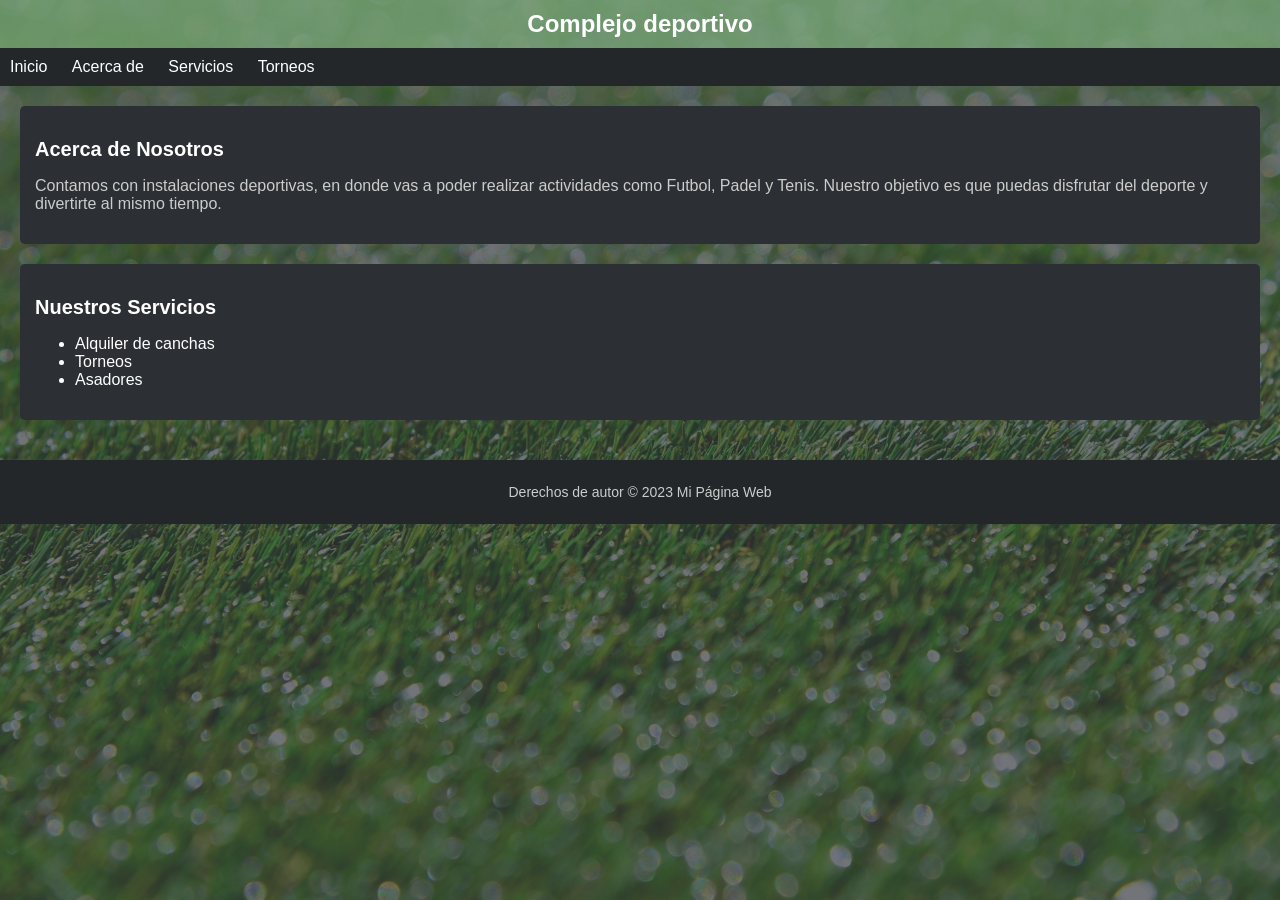
==== templates/index.html @ 11a2f73a "modif pag principal se agrego favicon, parrafo acerca de nosotros y servicios" ====
<!DOCTYPE html>
<html lang="es">
<head>
    <meta charset="UTF-8">
    <meta name="viewport" content="width=device-width, initial-scale=1.0">
    <title>PROYECTO CODO a CODO</title>
    <link rel="stylesheet" href="../styles/torneos.css">
    <link rel="shortcut icon" href="../img/torneo-favicon.ico" type="image/x-icon">
</head>
<body>
    <header>
        <h1>Complejo deportivo</h1>
    </header>
    
    <nav>
        <ul>
            <li><a href="#">Inicio</a></li>
            <li><a href="#">Acerca de</a></li>
            <li><a href="#">Servicios</a></li>
            <li><a href="./torneos.html">Torneos</a></li>
        </ul>
    </nav>
    
    <main>
        




        <section>
            <h2>Acerca de Nosotros</h2>
            <p> Contamos con instalaciones deportivas, en donde vas a poder realizar actividades como Futbol, Padel y Tenis. 
                Nuestro objetivo es que puedas disfrutar del deporte y divertirte al mismo tiempo.</p>
        </section>
        
        <section>
            <h2>Nuestros Servicios</h2>
            <ul>
                <li>Alquiler de canchas</li>
                <li>Torneos</li>
                <li>Asadores</li>
            </ul>
        </section>
    </main>
    
    <footer>
        <p>Derechos de autor &copy; 2023 Mi Página Web</p>
    </footer>
    
</body>
</html>
---- styles/torneos.css ----
body::before {
    content: "";
    background-image: url(../img/pasto_sintetico.jpg);
    background-size: cover;
    background-repeat: no-repeat;
    background-attachment: fixed;
    background-position: center center;
    opacity: 0.3;
    position: fixed;
    top: 0;
    left: 0;
    width: 100%;
    height: 100%;
    z-index: -1;
}
body {
    font-family: Arial, sans-serif;
    background-color: #36393f;
    color: #fff;
    margin: 0;
    padding: 0;
    position: relative;
    
}
/*Imágenes medianas*/
.div_img_medianas {
    background-color: transparent;
    display: grid;
    grid-template-columns: repeat(3, 1fr);
    grid-gap: 10px;
    justify-items: center;
    flex-wrap: wrap;
}    

.img_medianas {
    
    height:30vw;
    width: 20vw;
    border-radius: 5%;
    box-shadow: 5px 5px 10px rgba(0, 0, 0, 0.5);
    
}

.img_medianas:hover{
    transform: scale(1.1)


}

/* Estilo del encabezado */
header {
    background-color: #83b8839d;
    padding: 10px;
    text-align: center;
}

header h1 {
    font-size: 24px;
    margin: 0;
    color: #fff;
}

/* Estilo de la barra de navegación */
nav {
    background-color: #23272a;
    padding: 10px;
}

nav ul {
    list-style-type: none;
    margin: 0;
    padding: 0;
}

nav ul li {
    display: inline;
    margin-right: 20px;
}

nav ul li a {
    text-decoration: none;
    color: #fff;
}

/* Estilo de la sección principal */
main {
    padding: 20px;
}

section {
    background-color: #2c2f33;
    padding: 15px;
    margin-bottom: 20px;
    border-radius: 5px;
}

h2 {
    font-size: 20px;
    color: #fff;
}

p {
    font-size: 16px;
    color: #ccc;
}

/* Estilo del pie de página */
footer {
    background-color: #23272a;
    padding: 10px;
    text-align: center;
}

footer p {
    font-size: 14px;
    color: #ccc;
}

/* Estilo de enlaces */
a {
    color: #91e968;
    text-decoration: none;
}

a:hover {
    text-decoration: underline;
    color:#e7b920;
}

@media screen and (max-width: 500px) {
    .div_img_medianas {
        background-color: transparent;
        display: grid;
        grid-template-columns: repeat(1, 1fr);
        grid-gap: 10px;
        justify-items: center;
        flex-wrap: wrap;
    }    
    
    .img_medianas {
        
        height:30vw;
        width: 20vw;
        border-radius: 5%;
        box-shadow: 5px 5px 10px rgba(0, 0, 0, 0.5);
        
    }


}

@media screen and (min-width: 768px) and (max-width: 1023px) {
    

}
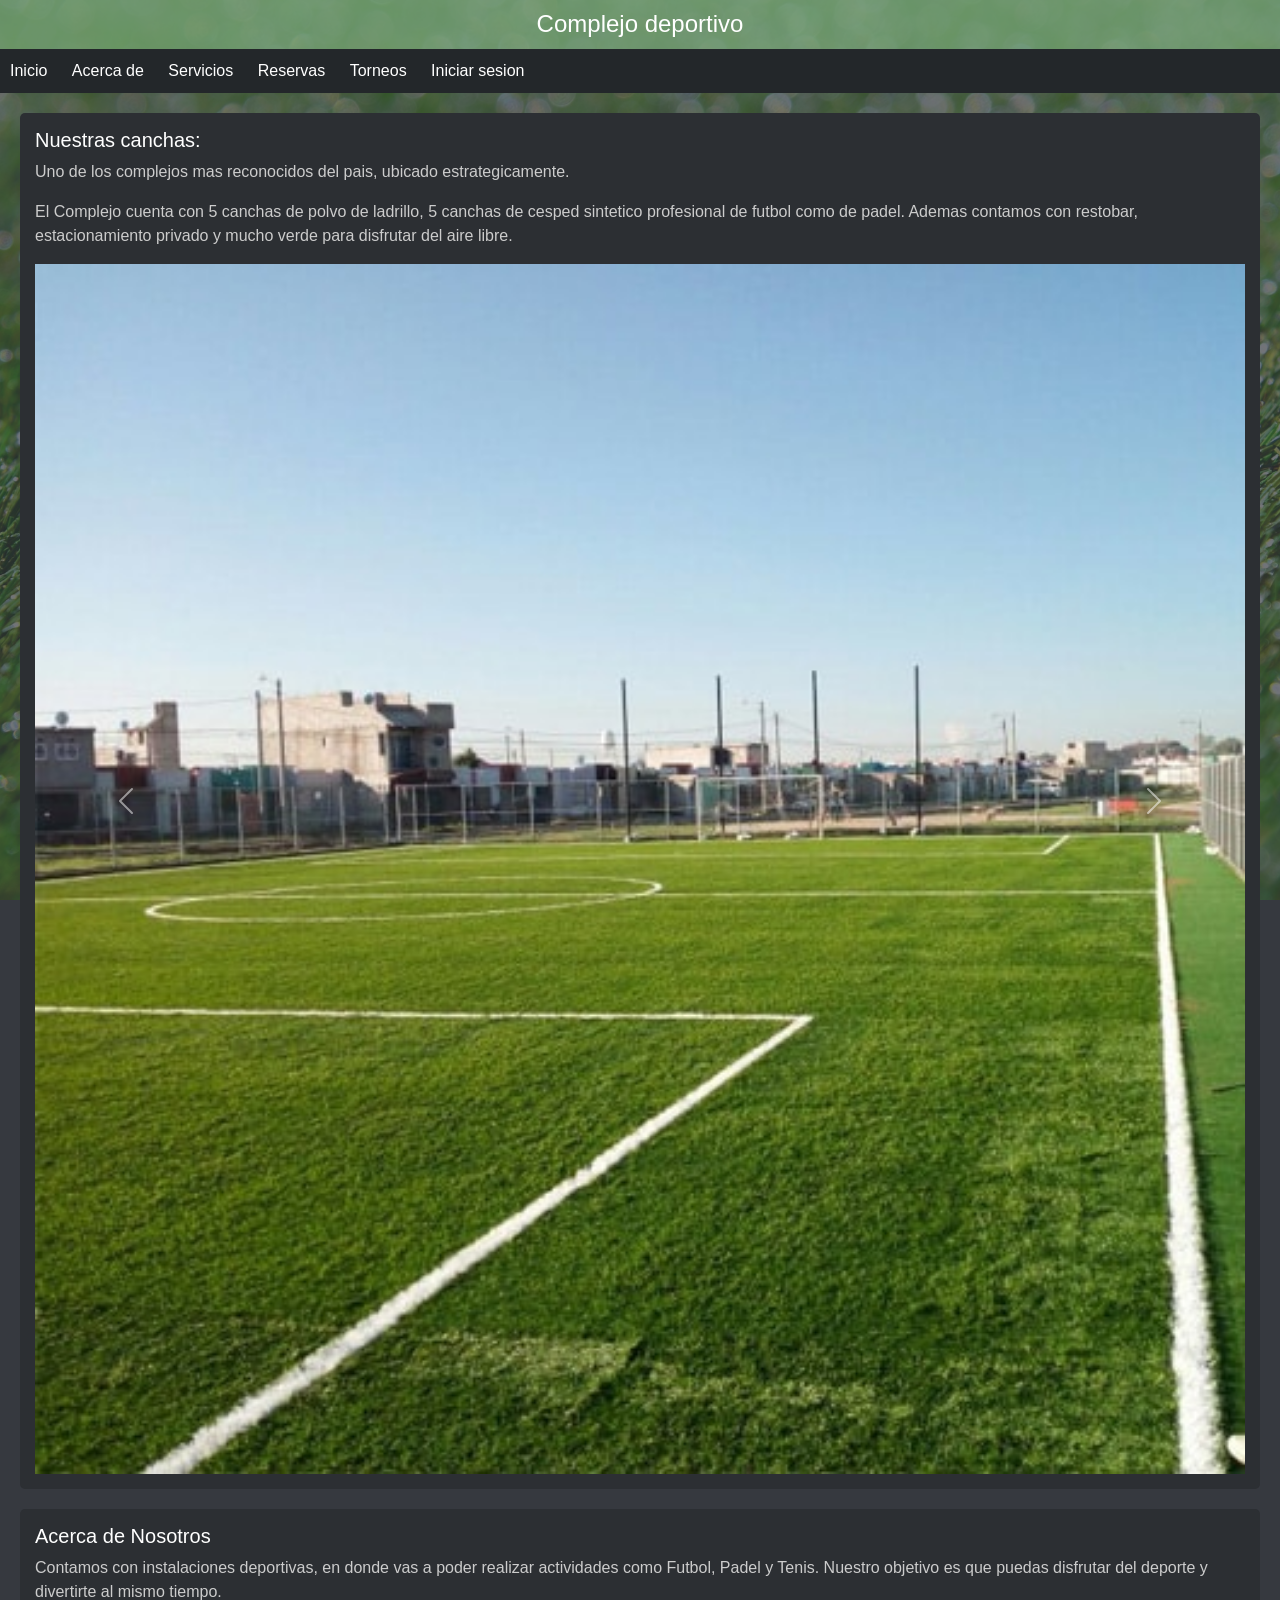
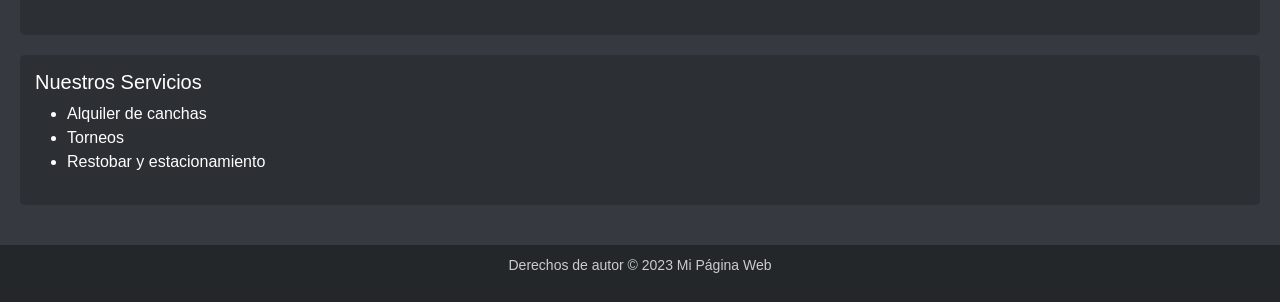
==== commit 66870350: "Carrusel de img Incorporacion de un carrusel de img en la pag de inicio" ====
--- a/templates/index.html
+++ b/templates/index.html
@@ -4,12 +4,15 @@
     <meta charset="UTF-8">
     <meta name="viewport" content="width=device-width, initial-scale=1.0">
     <title>PROYECTO CODO a CODO</title>
+    <!--Enlazar CSS de bootstrap-->
+    <link href="https://cdn.jsdelivr.net/npm/bootstrap@5.3.2/dist/css/bootstrap.min.css" rel="stylesheet" integrity="sha384-T3c6CoIi6uLrA9TneNEoa7RxnatzjcDSCmG1MXxSR1GAsXEV/Dwwykc2MPK8M2HN" crossorigin="anonymous">
     <link rel="stylesheet" href="../styles/torneos.css">
     <link rel="shortcut icon" href="../img/torneo-favicon.ico" type="image/x-icon">
 </head>
 <body>
     <header>
         <h1>Complejo deportivo</h1>
+
     </header>
     
     <nav>
@@ -17,14 +20,47 @@
             <li><a href="#">Inicio</a></li>
             <li><a href="#">Acerca de</a></li>
             <li><a href="#">Servicios</a></li>
+            <li><a href="./reserva.html">Reservas</a></li>
             <li><a href="./torneos.html">Torneos</a></li>
+            <li><a href="./login.html">Iniciar sesion</a></li>
         </ul>
     </nav>
     
     <main>
-        
-
-
+        <section>
+            <!--Carousel con Boostrap-->
+            <div id="carouselComplejo" class="carousel slide">
+                
+                <div class="carousel-inner">
+                    <div class="texto_carousel">
+                        <h2>Nuestras canchas:</h2>
+                        <p>Uno de los complejos mas reconocidos del pais, ubicado estrategicamente.</p>
+                        <p>El Complejo cuenta con 5 canchas de polvo de ladrillo, 5 canchas de cesped sintetico profesional de futbol como de padel. Ademas contamos con restobar, estacionamiento privado y mucho verde para disfrutar del aire libre.</p>
+    
+                    </div>
+                    <div class="carousel-item active">
+                        <img src="../img/cancha futbol.jpg" class="d-block w-100" alt="">
+                    </div>
+                    <div class="carousel-item">
+                        <img src="../img/cancha padel.jpg" class="d-block w-100" alt="">
+                    </div>
+                    <div class="carousel-item">
+                        <img src="../img/cancha tenis.jpg" class="d-block w-100" alt="">
+                    </div>
+                    <div class="carousel-item">
+                        <iframe width="90%"height="400" src="https://www.youtube.com/embed/y-SKPDe_w08?si=pVkjR9b8vgOKnl2j&amp;start=30" title="YouTube video player" frameborder="0" allow="accelerometer; autoplay; clipboard-write; encrypted-media; gyroscope; picture-in-picture; web-share" allowfullscreen></iframe>
+                    </div>
+                </div>
+                <button class="carousel-control-prev" type="button" data-bs-target="#carouselComplejo" data-bs-slide="prev">
+                <span class="carousel-control-prev-icon" aria-hidden="true"></span>
+                <span class="visually-hidden">Previous</span>
+                </button>
+                <button class="carousel-control-next" type="button" data-bs-target="#carouselComplejo" data-bs-slide="next">
+                <span class="carousel-control-next-icon" aria-hidden="true"></span>
+                <span class="visually-hidden">Next</span>
+                </button>
+            </div>
+        </section>
 
 
         <section>
@@ -38,7 +74,7 @@
             <ul>
                 <li>Alquiler de canchas</li>
                 <li>Torneos</li>
-                <li>Asadores</li>
+                <li>Restobar y estacionamiento</li>
             </ul>
         </section>
     </main>
@@ -46,6 +82,10 @@
     <footer>
         <p>Derechos de autor &copy; 2023 Mi Página Web</p>
     </footer>
+
+     <!--Enlazar JS de bootstrap-->
+     <script src="https://cdn.jsdelivr.net/npm/@popperjs/core@2.11.8/dist/umd/popper.min.js" integrity="sha384-I7E8VVD/ismYTF4hNIPjVp/Zjvgyol6VFvRkX/vR+Vc4jQkC+hVqc2pM8ODewa9r" crossorigin="anonymous"></script>
+     <script src="https://cdn.jsdelivr.net/npm/bootstrap@5.3.2/dist/js/bootstrap.min.js" integrity="sha384-BBtl+eGJRgqQAUMxJ7pMwbEyER4l1g+O15P+16Ep7Q9Q+zqX6gSbd85u4mG4QzX+" crossorigin="anonymous"></script>
     
 </body>
 </html>
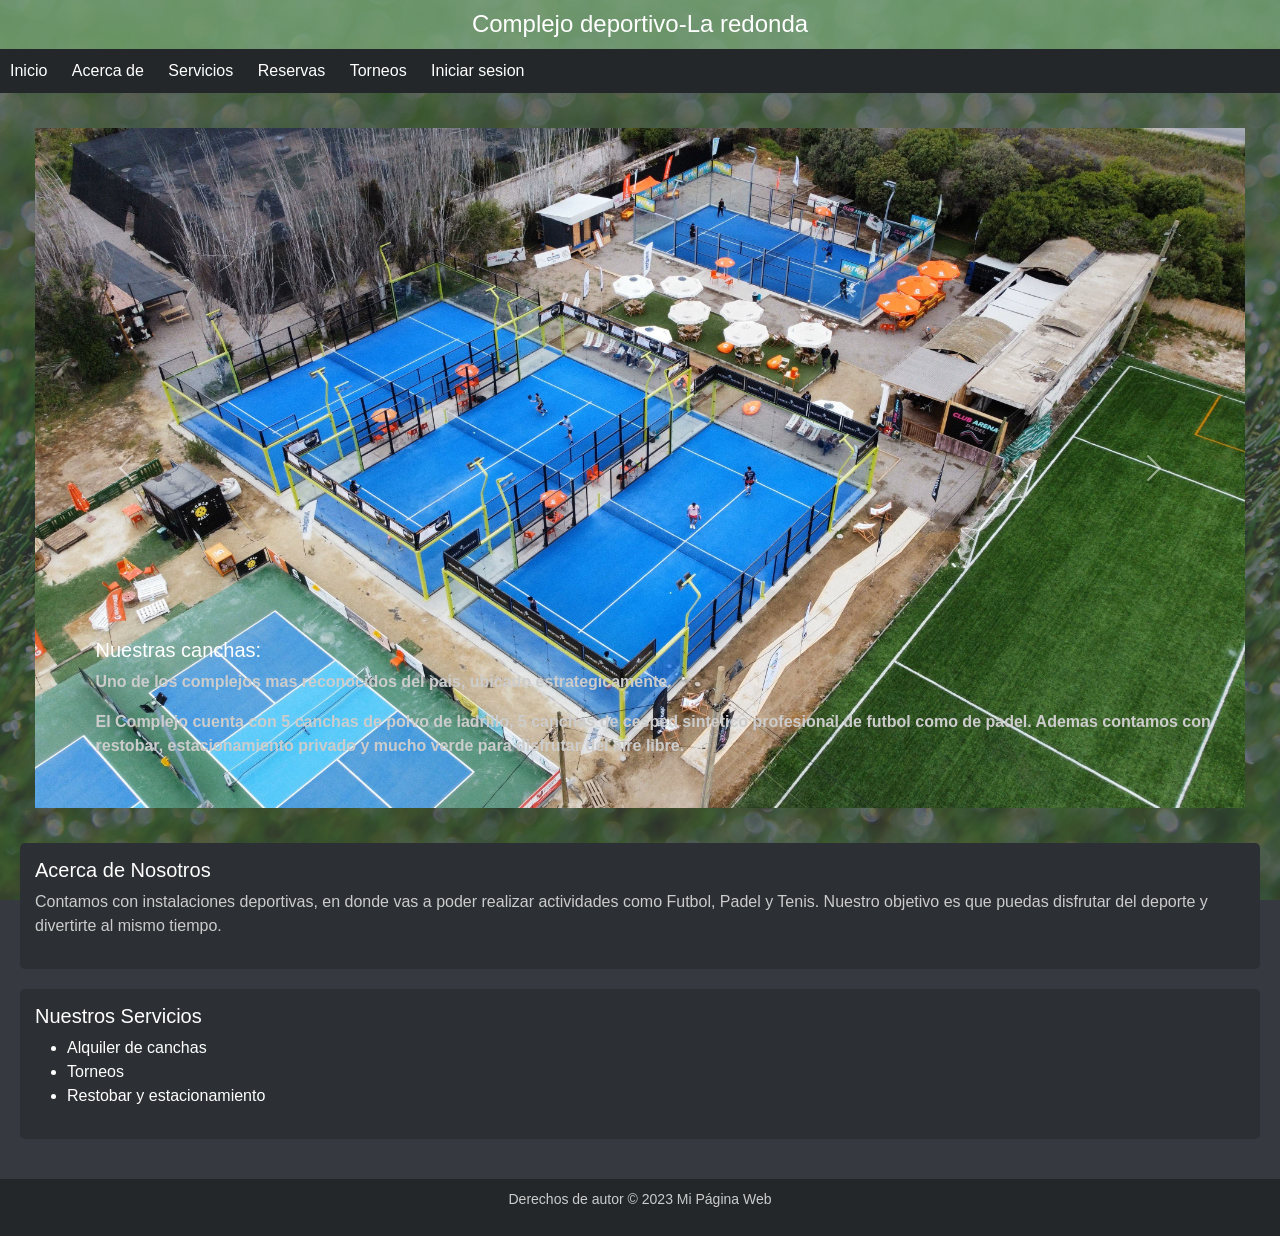
==== commit 09154053: "texto en carrusel se agrego imagenes al carrusel y se aplico estilo mas texto sobre img" ====
--- a/templates/index.html
+++ b/templates/index.html
@@ -11,7 +11,7 @@
 </head>
 <body>
     <header>
-        <h1>Complejo deportivo</h1>
+        <h1>Complejo deportivo-La redonda</h1>
 
     </header>
     
@@ -27,29 +27,42 @@
     </nav>
     
     <main>
-        <section>
+        <section class="carousel">
             <!--Carousel con Boostrap-->
             <div id="carouselComplejo" class="carousel slide">
                 
                 <div class="carousel-inner">
-                    <div class="texto_carousel">
-                        <h2>Nuestras canchas:</h2>
-                        <p>Uno de los complejos mas reconocidos del pais, ubicado estrategicamente.</p>
-                        <p>El Complejo cuenta con 5 canchas de polvo de ladrillo, 5 canchas de cesped sintetico profesional de futbol como de padel. Ademas contamos con restobar, estacionamiento privado y mucho verde para disfrutar del aire libre.</p>
-    
-                    </div>
+                   
                     <div class="carousel-item active">
-                        <img src="../img/cancha futbol.jpg" class="d-block w-100" alt="">
+                        <img src="../img/predio.jpg" class="d-block w-100" alt="imagen del predio">
+                        <div class="texto_carousel">
+                            <h2>Nuestras canchas:</h2>
+                            <p>Uno de los complejos mas reconocidos del pais, ubicado estrategicamente.</p>
+                            <p>El Complejo cuenta con 5 canchas de polvo de ladrillo, 5 canchas de cesped sintetico profesional de futbol como de padel. Ademas contamos con restobar, estacionamiento privado y mucho verde para disfrutar del aire libre.</p>
+                        </div>
+                        
                     </div>
                     <div class="carousel-item">
-                        <img src="../img/cancha padel.jpg" class="d-block w-100" alt="">
+                        <img src="../img/cancha_sintetica_futbol.jpg" class="d-block w-100" alt="imagen cancha futbol">
+                        <div class="texto_carousel">
+                            <h2>Canchas de Futbol</h2>
+                        </div>
                     </div>
                     <div class="carousel-item">
-                        <img src="../img/cancha tenis.jpg" class="d-block w-100" alt="">
+                        <img src="../img/cancha padel.jpg" class="d-block w-100" alt="imagen cancha padel">
+                        <div class="texto_carousel">
+                            <h2>Canchas de Padel</h2>
+                        </div>
                     </div>
                     <div class="carousel-item">
+                        <img src="../img/cancha tenis.jpg" class="d-block w-100" alt="imagen cancha tenis">
+                        <div class="texto_carousel">
+                            <h2>Canchas de Tenis</h2>
+                        </div>
+                    </div>
+                    <!--<div class="carousel-item">
                         <iframe width="90%"height="400" src="https://www.youtube.com/embed/y-SKPDe_w08?si=pVkjR9b8vgOKnl2j&amp;start=30" title="YouTube video player" frameborder="0" allow="accelerometer; autoplay; clipboard-write; encrypted-media; gyroscope; picture-in-picture; web-share" allowfullscreen></iframe>
-                    </div>
+                    </div>-->
                 </div>
                 <button class="carousel-control-prev" type="button" data-bs-target="#carouselComplejo" data-bs-slide="prev">
                 <span class="carousel-control-prev-icon" aria-hidden="true"></span>
--- a/styles/torneos.css
+++ b/styles/torneos.css
@@ -152,4 +152,23 @@
 @media screen and (min-width: 768px) and (max-width: 1023px) {
     
 
-}+}
+
+/* Estilo de texto para carrusel */
+
+.carousel{
+    background-color: transparent;
+    border-radius: 5%;
+}
+
+.carousel-item.active,.carousel-item {
+    position: relative;
+}
+
+.carousel-item.active .texto_carousel{
+    position: absolute;
+    bottom: 5%;
+    left: 5%;
+    font-weight: bold;
+}
+
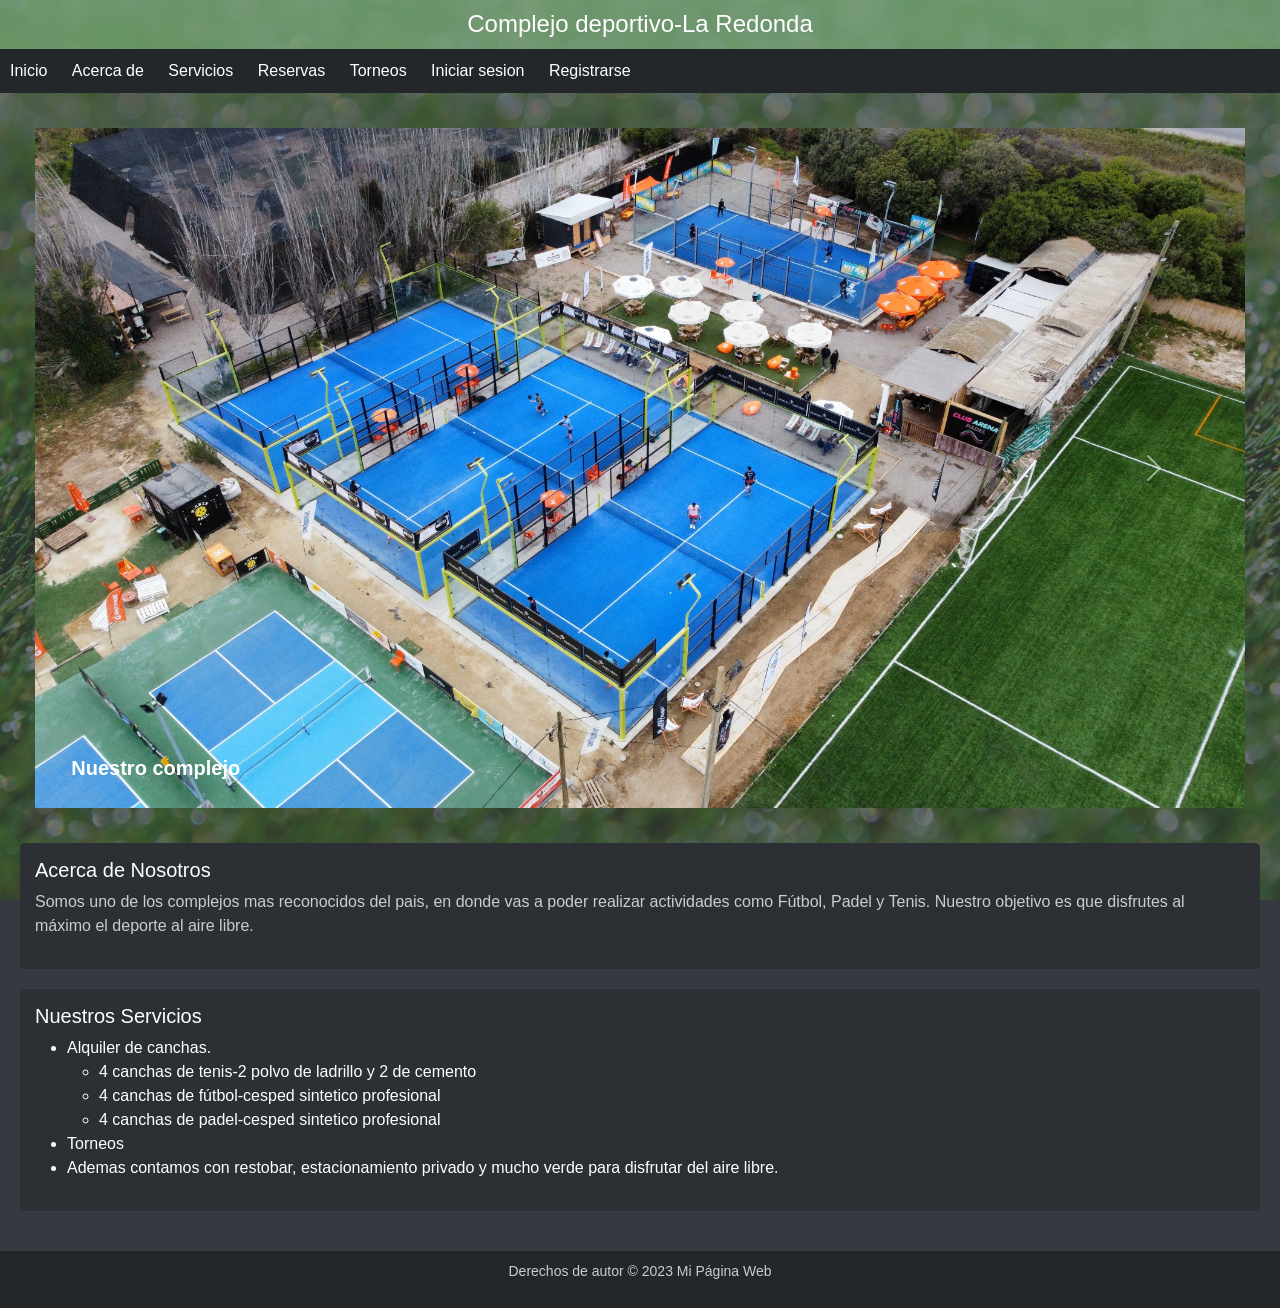
==== commit 01316952: "modif reserva /texto index se agregaron modificaciones al formulario de reserva y a su estilo. A su " ====
--- a/templates/index.html
+++ b/templates/index.html
@@ -11,7 +11,7 @@
 </head>
 <body>
     <header>
-        <h1>Complejo deportivo-La redonda</h1>
+        <h1>Complejo deportivo-La Redonda</h1>
 
     </header>
     
@@ -23,6 +23,7 @@
             <li><a href="./reserva.html">Reservas</a></li>
             <li><a href="./torneos.html">Torneos</a></li>
             <li><a href="./login.html">Iniciar sesion</a></li>
+            <li><a href="#">Registrarse</a></li>
         </ul>
     </nav>
     
@@ -36,33 +37,28 @@
                     <div class="carousel-item active">
                         <img src="../img/predio.jpg" class="d-block w-100" alt="imagen del predio">
                         <div class="texto_carousel">
-                            <h2>Nuestras canchas:</h2>
-                            <p>Uno de los complejos mas reconocidos del pais, ubicado estrategicamente.</p>
-                            <p>El Complejo cuenta con 5 canchas de polvo de ladrillo, 5 canchas de cesped sintetico profesional de futbol como de padel. Ademas contamos con restobar, estacionamiento privado y mucho verde para disfrutar del aire libre.</p>
+                            <h2 id="titulo_carousel">Nuestro complejo</h2>
                         </div>
                         
                     </div>
                     <div class="carousel-item">
                         <img src="../img/cancha_sintetica_futbol.jpg" class="d-block w-100" alt="imagen cancha futbol">
                         <div class="texto_carousel">
-                            <h2>Canchas de Futbol</h2>
+                            <h2 id="titulo_carousel">Canchas de Futbol</h2>
                         </div>
                     </div>
                     <div class="carousel-item">
                         <img src="../img/cancha padel.jpg" class="d-block w-100" alt="imagen cancha padel">
                         <div class="texto_carousel">
-                            <h2>Canchas de Padel</h2>
+                            <h2 id="titulo_carousel">Canchas de Padel</h2>
                         </div>
                     </div>
                     <div class="carousel-item">
                         <img src="../img/cancha tenis.jpg" class="d-block w-100" alt="imagen cancha tenis">
                         <div class="texto_carousel">
-                            <h2>Canchas de Tenis</h2>
+                            <h2 id="titulo_carousel">Canchas de Tenis</h2>
                         </div>
                     </div>
-                    <!--<div class="carousel-item">
-                        <iframe width="90%"height="400" src="https://www.youtube.com/embed/y-SKPDe_w08?si=pVkjR9b8vgOKnl2j&amp;start=30" title="YouTube video player" frameborder="0" allow="accelerometer; autoplay; clipboard-write; encrypted-media; gyroscope; picture-in-picture; web-share" allowfullscreen></iframe>
-                    </div>-->
                 </div>
                 <button class="carousel-control-prev" type="button" data-bs-target="#carouselComplejo" data-bs-slide="prev">
                 <span class="carousel-control-prev-icon" aria-hidden="true"></span>
@@ -78,16 +74,22 @@
 
         <section>
             <h2>Acerca de Nosotros</h2>
-            <p> Contamos con instalaciones deportivas, en donde vas a poder realizar actividades como Futbol, Padel y Tenis. 
-                Nuestro objetivo es que puedas disfrutar del deporte y divertirte al mismo tiempo.</p>
+            <p> Somos uno de los complejos mas reconocidos del pais, en donde vas a poder realizar actividades como Fútbol, Padel y Tenis. 
+                Nuestro objetivo es que disfrutes al máximo el deporte al aire libre.</p>
         </section>
         
         <section>
             <h2>Nuestros Servicios</h2>
             <ul>
-                <li>Alquiler de canchas</li>
+                <li>Alquiler de canchas. 
+                    <ul>
+                        <li>4 canchas de tenis-2 polvo de ladrillo y 2 de cemento</li>
+                        <li>4 canchas de fútbol-cesped sintetico profesional </li>
+                        <li>4 canchas de padel-cesped sintetico profesional </li>
+                    </ul>
+                </li>
                 <li>Torneos</li>
-                <li>Restobar y estacionamiento</li>
+                <li>Ademas contamos con restobar, estacionamiento privado y mucho verde para disfrutar del aire libre.</li>
             </ul>
         </section>
     </main>
--- a/styles/torneos.css
+++ b/styles/torneos.css
@@ -167,8 +167,14 @@
 
 .carousel-item.active .texto_carousel{
     position: absolute;
-    bottom: 5%;
-    left: 5%;
-    font-weight: bold;
+    bottom: 3%;
+    left: 3%;
 }
 
+#titulo_carousel{
+    font-size: 20px;
+    color: #fff;
+    font-weight: bold;
+
+}
+
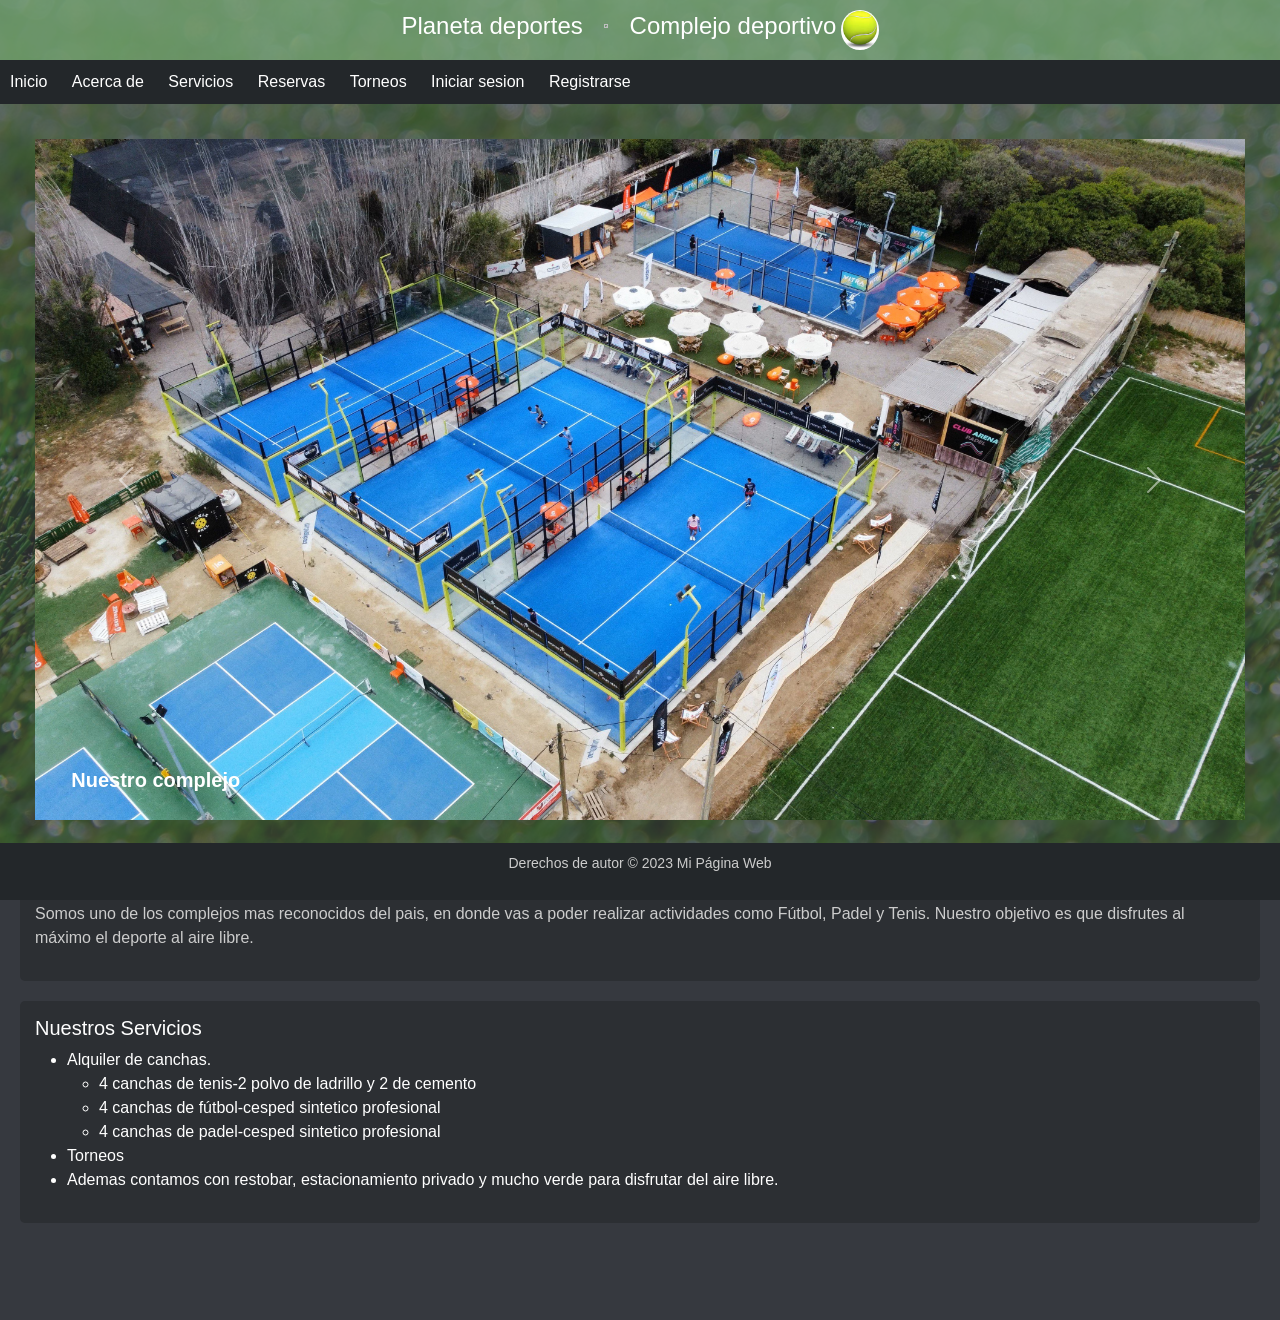
==== commit 455decec: "animacion se agrego animacion con pelotas en titulo" ====
--- a/templates/index.html
+++ b/templates/index.html
@@ -11,8 +11,13 @@
 </head>
 <body>
     <header>
-        <h1>Complejo deportivo-La Redonda</h1>
-
+        <!--consultar con grupo
+            <img class="header1" src="../img/pelota futbol.jpg" alt="">-->
+        <h1>Planeta deportes</h1>
+        <img src="https://www.tenvinilo.com/vinilos-decorativos/img/preview/vinilo-infantil-pelota-futbol-color-1399.png" width="100" height="100" id="pelota">
+        <h1>Complejo deportivo</h1>
+        <img src="../img/pelota tenis.jpg" alt="" id="pelota">
+    
     </header>
     
     <nav>
--- a/styles/torneos.css
+++ b/styles/torneos.css
@@ -85,6 +85,7 @@
 /* Estilo de la sección principal */
 main {
     padding: 20px;
+    flex: 1;
 }
 
 section {
@@ -109,6 +110,9 @@
     background-color: #23272a;
     padding: 10px;
     text-align: center;
+    position:sticky;
+    bottom: 0;
+    width: 100%;
 }
 
 footer p {
@@ -118,14 +122,24 @@
 
 /* Estilo de enlaces */
 a {
-    color: #91e968;
+    color: white;
     text-decoration: none;
 }
 
+/*torneo_en_juego*/
+
+.link_torneo_en_juego {
+    display: inline;
+    margin-right: 20px;
+    float: right;
+    text-decoration: none;
+}
+
 a:hover {
-    text-decoration: underline;
+    text-decoration:dashed;
     color:#e7b920;
 }
+
 
 @media screen and (max-width: 500px) {
     .div_img_medianas {
@@ -178,3 +192,28 @@
 
 }
 
+/* Estilo de header con animacion */
+h1{
+    display: inline-block;
+    
+}
+
+#pelota{
+    animation:animacion .5s alternate infinite ease-in;
+    height: 3%;
+    width: 3%;
+    border-radius: 50%;
+
+}
+
+@keyframes animacion{
+    0%{
+        transform: translateY(-20%);
+    }
+    100%{
+        transform: translateY(0%);
+    }
+}
+
+
+
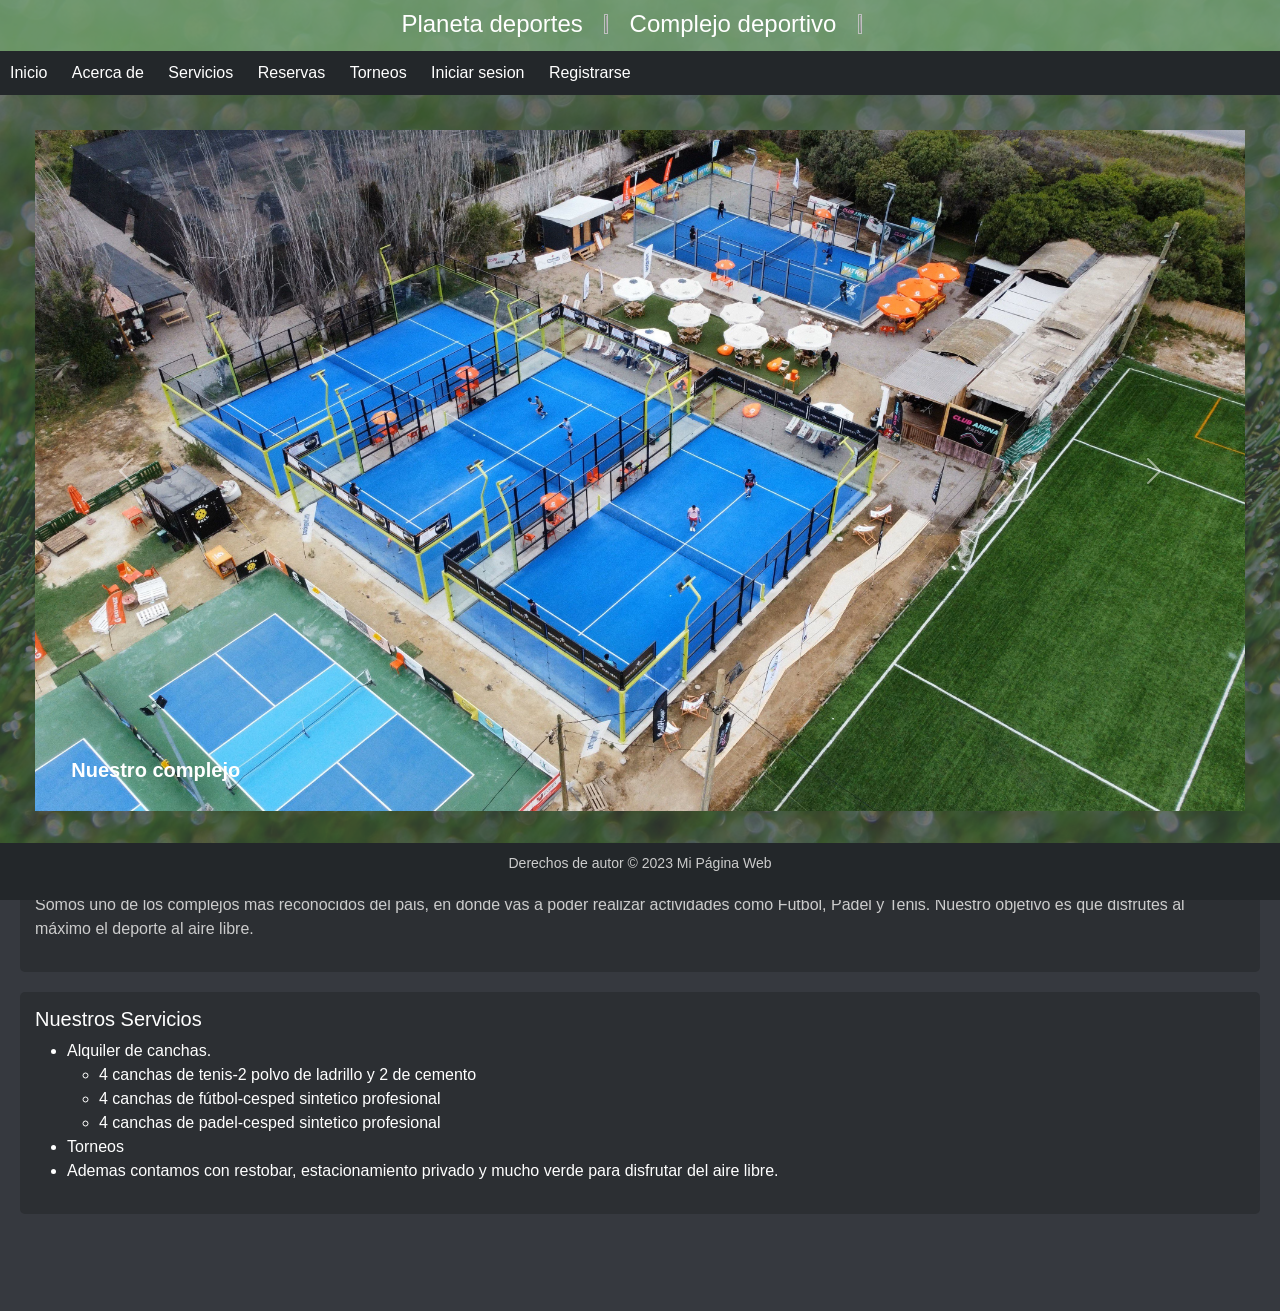
==== commit ba48050c: "animacion se modifico imagenes" ====
--- a/templates/index.html
+++ b/templates/index.html
@@ -11,13 +11,11 @@
 </head>
 <body>
     <header>
-        <!--consultar con grupo
-            <img class="header1" src="../img/pelota futbol.jpg" alt="">-->
+        <!--consultar con grupo-->
         <h1>Planeta deportes</h1>
-        <img src="https://www.tenvinilo.com/vinilos-decorativos/img/preview/vinilo-infantil-pelota-futbol-color-1399.png" width="100" height="100" id="pelota">
+        <img src="https://www.tenvinilo.com/vinilos-decorativos/img/preview/vinilo-infantil-pelota-futbol-color-1399.png" id="pelota">
         <h1>Complejo deportivo</h1>
-        <img src="../img/pelota tenis.jpg" alt="" id="pelota">
-    
+        <img src="https://w7.pngwing.com/pngs/64/156/png-transparent-tennis-balls-tennis-game-grass-cartoon.png" id="pelota">
     </header>
     
     <nav>
--- a/styles/torneos.css
+++ b/styles/torneos.css
@@ -203,6 +203,7 @@
     height: 3%;
     width: 3%;
     border-radius: 50%;
+    
 
 }
 
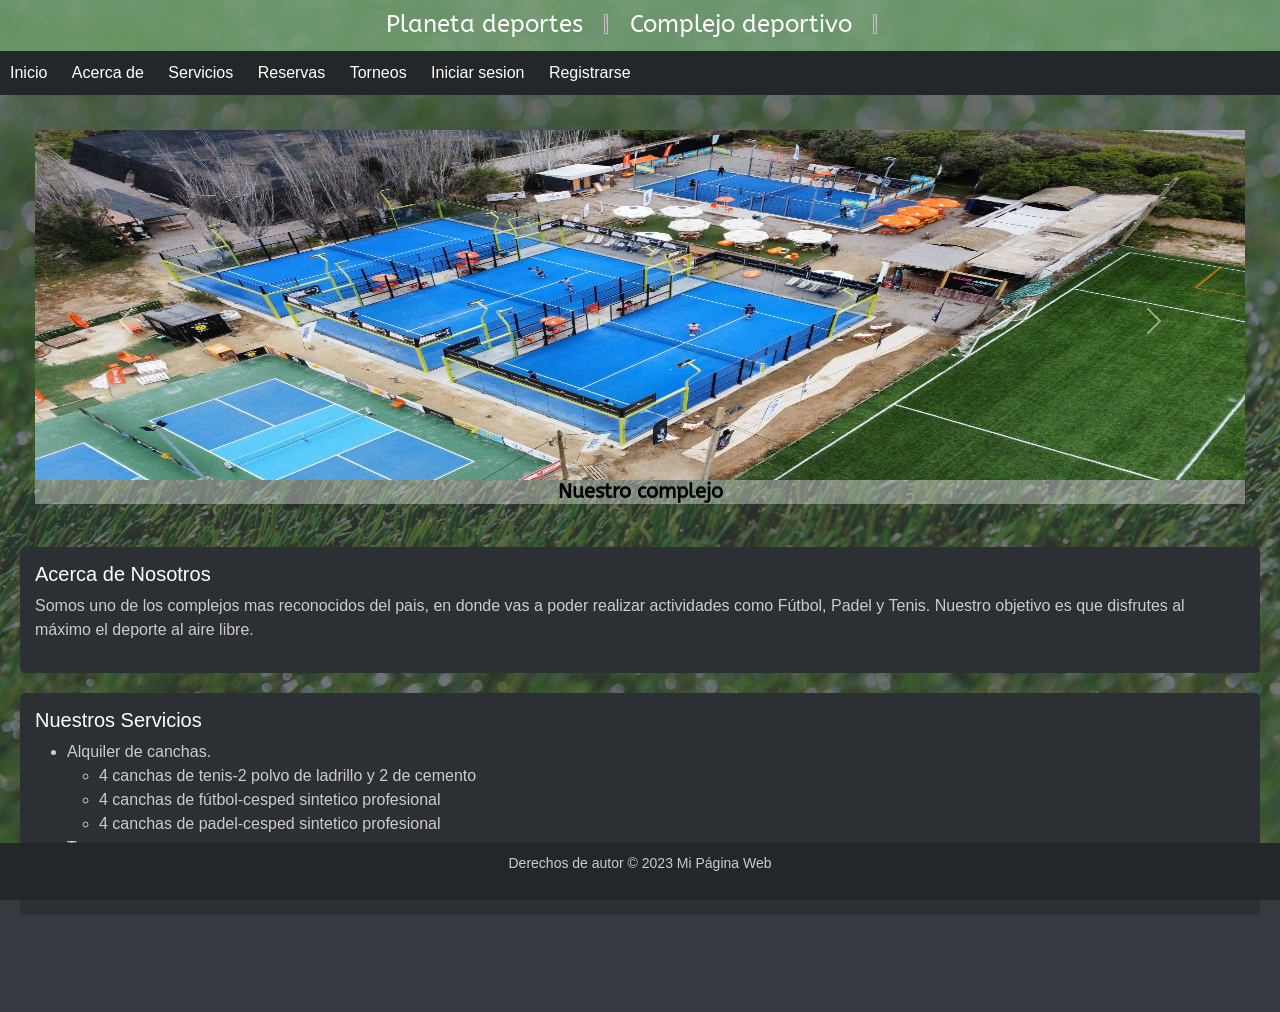
==== commit 2b34507b: "prueba de letra se mejoro carrusel y se probo letra para el titulo del proyecto" ====
--- a/templates/index.html
+++ b/templates/index.html
@@ -35,7 +35,7 @@
             <!--Carousel con Boostrap-->
             <div id="carouselComplejo" class="carousel slide">
                 
-                <div class="carousel-inner">
+                <div class="carousel-container">
                    
                     <div class="carousel-item active">
                         <img src="../img/predio.jpg" class="d-block w-100" alt="imagen del predio">
--- a/styles/torneos.css
+++ b/styles/torneos.css
@@ -1,3 +1,4 @@
+@import url('https://fonts.googleapis.com/css2?family=ABeeZee:ital@1&family=Bree+Serif&family=Playpen+Sans:wght@300&display=swap');
 body::before {
     content: "";
     background-image: url(../img/pasto_sintetico.jpg);
@@ -95,12 +96,12 @@
     border-radius: 5px;
 }
 
-h2 {
+h2{
     font-size: 20px;
     color: #fff;
 }
 
-p {
+p ,ul,li {
     font-size: 16px;
     color: #ccc;
 }
@@ -172,9 +173,10 @@
 
 .carousel{
     background-color: transparent;
-    border-radius: 5%;
-}
-
+    position: relative;
+    max-width: 100%;
+}
+/* 
 .carousel-item.active,.carousel-item {
     position: relative;
 }
@@ -183,19 +185,43 @@
     position: absolute;
     bottom: 3%;
     left: 3%;
+    background-color: #ffffff5d;
+}*/
+
+.texto_carousel{
+    bottom: 3%;
+    left: 3%;
+    background-color: #ffffff5d;
+    text-align: center;
+}
+
+.carousel-item {
+    min-width: 100%;
+    flex: 0 0 auto;
+
+}
+.carousel-item img {
+    width: 100%;
+    height: auto;
+    max-height: 350px;
 }
 
 #titulo_carousel{
     font-size: 20px;
-    color: #fff;
+    color: black;
     font-weight: bold;
-
+    font-family: 'ABeeZee', sans-serif;
+}
+
+.carousel-container {
+    display: flex;
+    
 }
 
 /* Estilo de header con animacion */
 h1{
     display: inline-block;
-    
+    font-family: 'ABeeZee', sans-serif;
 }
 
 #pelota{
